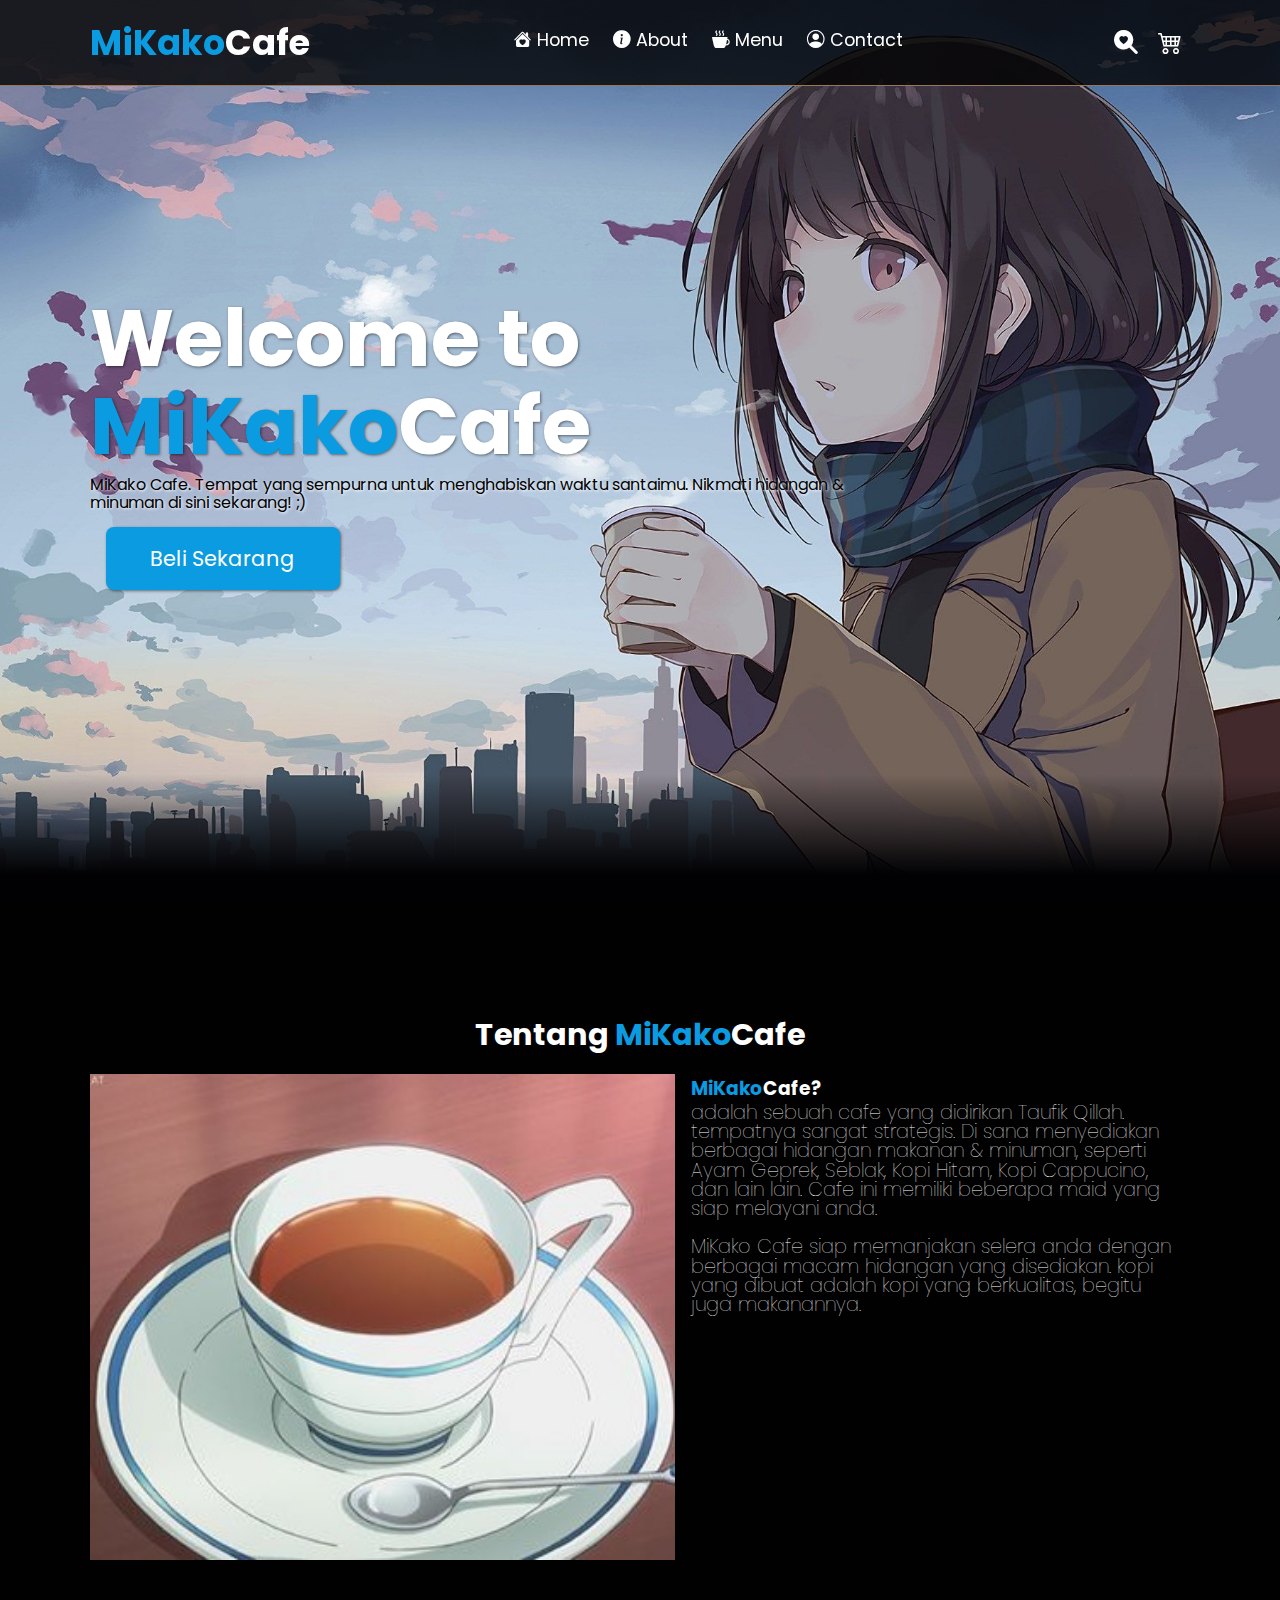
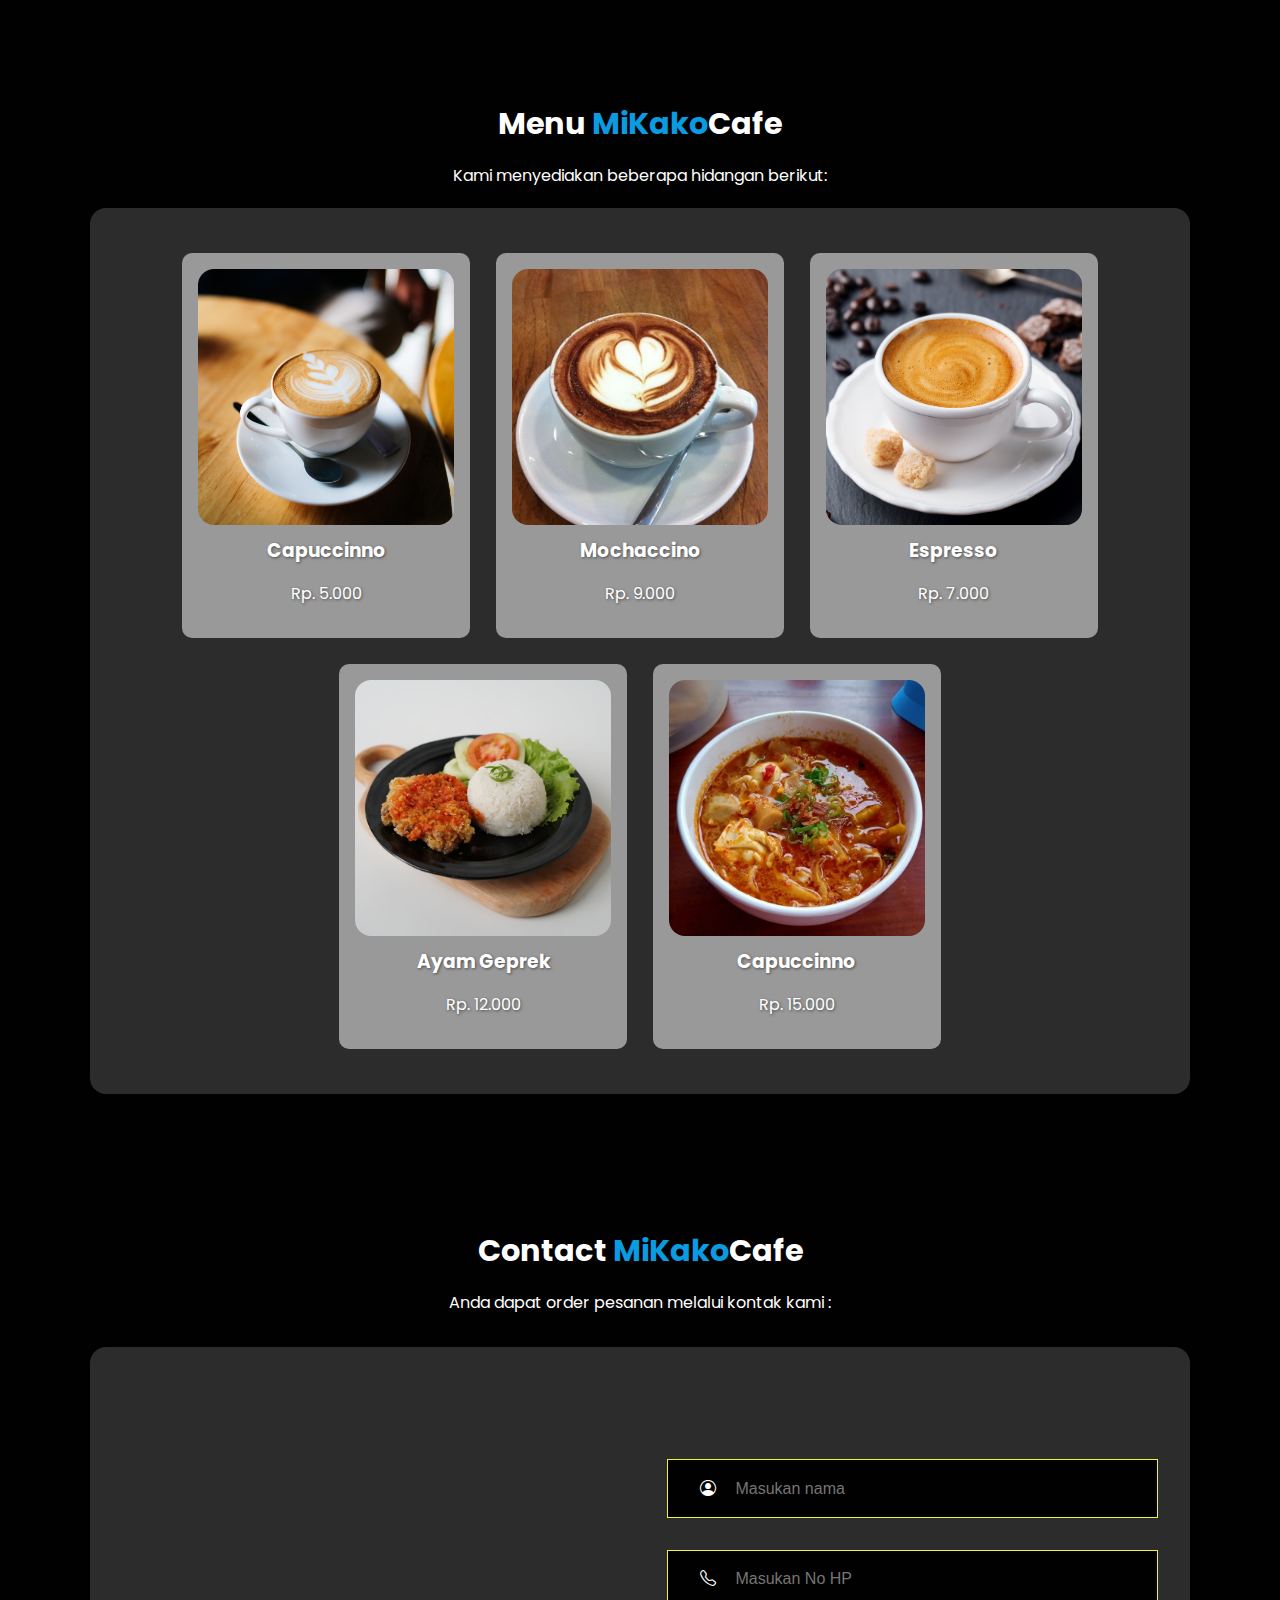
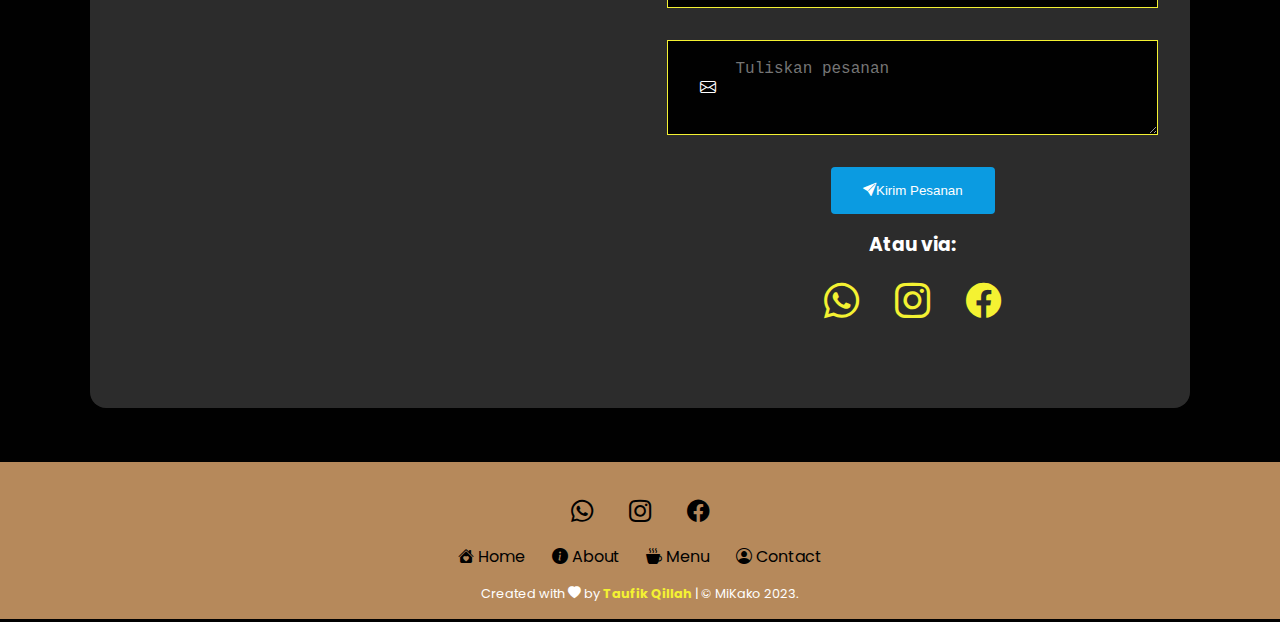
==== index.html @ 6ca2dc5d "Rename main.html to index.html" ====
<!DOCTYPE html>
<html lang="en">
<head>
	<meta charset="UTF-8">
	<meta name="viewport" content="width=device-width, initial-scale=1.0">
	<title>MiKako Cafe</title>
	<!-- Font API -->
	<link rel="preconnect" href="https://fonts.googleapis.com">
	<link rel="preconnect" href="https://fonts.gstatic.com" crossorigin>
	<link href="https://fonts.googleapis.com/css2?family=Poppins:wght@100;300;400;700&display=swap" rel="stylesheet">

	<!-- Icon -->
	<link rel="stylesheet" href="https://cdn.jsdelivr.net/npm/bootstrap-icons@1.10.5/font/bootstrap-icons.css">
	<!-- CSS Style -->
	<!-- <link href="https://cdn.jsdelivr.net/npm/bootstrap@5.3.0-alpha3/dist/css/bootstrap.min.css" rel="stylesheet" integrity="sha384-KK94CHFLLe+nY2dmCWGMq91rCGa5gtU4mk92HdvYe+M/SXH301p5ILy+dN9+nJOZ" crossorigin="anonymous"> -->

	<link rel="stylesheet" href="css/style.css">
</head>
<body>
	<!-- NAVBAR -->
	<nav class="navbar">
		<a href="#" class="navbar-logo">MiKako<span>Cafe</span></a>

		<div class="navbar-navigate">
			<a href="#home"><i class="bi bi-house-heart-fill"></i> Home</a>
			<a href="#about"><i class="bi bi-info-circle-fill"></i> About</a>
			<a href="#menu"><i class="bi bi-cup-hot-fill"></i> Menu</a>
			<a href="#contact"><i class="bi bi-person-circle"></i> Contact</a>
		</div>

		<div class="navex">
			<a href="#" id="search"><i class="bi bi-search-heart-fill"></i></a>
			<a href="#" id="cart"><i class="bi bi-cart4"></i></a>
			<div id="nav-menu"><i class="bi bi-list"></i></div>
		</div>
	</nav>
	<!-- /NAVBAR/ -->

	<!-- MAIN PAGE -->
	<section class="main" id="home">
		<main class="content">
			<h1>Welcome to <span class="br">MiKako<span class="clr">Cafe</span></span></h1>
			<p><span class="name">MiKako Cafe.</span> Tempat yang sempurna untuk menghabiskan waktu santaimu. Nikmati hidangan & minuman di sini sekarang! ;)</p>
			<a href="#" class="buy">Beli Sekarang</a>
		</main>
			
	</section>
	<!-- MAIN PAGES -->

	<section class="about" id="about">
		<h2>Tentang <span>MiKako</span>Cafe</h2>

		<div class="row">
			<div class="about-img">
				<img src="./assets/coffee.jpg" alt="coffe">
			</div>
			<div class="text">
				<h3><span>MiKako</span>Cafe?</h3>
				<p>adalah sebuah cafe yang didirikan Taufik Qillah. tempatnya sangat strategis. Di sana menyediakan berbagai hidangan makanan & minuman, seperti Ayam Geprek, Seblak, Kopi Hitam, Kopi Cappucino, dan lain lain. Cafe ini memiliki beberapa maid yang siap melayani anda. <br><br>
				MiKako Cafe siap memanjakan selera anda dengan berbagai macam hidangan yang disediakan. kopi yang dibuat adalah kopi yang berkualitas, begitu juga makanannya.</p>
			</div>
		</div>
	</section>


	<!-- Section Menu -->
	<section id="menu" class="menu">
		 	<h2>Menu <span>MiKako</span>Cafe</h2>
		 	<p>Kami menyediakan beberapa hidangan berikut:</p>

		 <div class="content">
		 	<div class="img-body">
		 		<div class="img-source">
		 			<img src="./assets/cappuccino.jpg" alt="Cappucinno Coffee">
		 		</div>
		 		<div class="img-info">
		 			<h3>Capuccinno</h3>
		 			<p>Rp. 5.000</p>
		 		</div>
		 	</div>
		 	<div class="img-body">
		 		<div class="img-source">
		 			<img src="./assets/mochaccino.png" alt="Mochaccino Coffee">
		 		</div>
		 		<div class="img-info">
		 			<h3>Mochaccino</h3>
		 			<p>Rp. 9.000</p>
		 		</div>
		 	</div>
		 	<div class="img-body">
		 		<div class="img-source">
		 			<img src="./assets/espresso.jpg" alt="Espresso Coffee">
		 		</div>
		 		<div class="img-info">
		 			<h3>Espresso</h3>
		 			<p>Rp. 7.000</p>
		 		</div>
		 	</div>
		 	<div class="img-body">
		 		<div class="img-source">
		 			<img src="./assets/Ayam-Geprek.jpg" alt="Ayam Geprek">
		 		</div>
		 		<div class="img-info">
		 			<h3>Ayam Geprek</h3>
		 			<p>Rp. 12.000</p>
		 		</div>
		 	</div>
		 	<div class="img-body">
		 		<div class="img-source">
		 			<img src="./assets/Seblak.jpg" alt="Seblak">
		 		</div>
		 		<div class="img-info">
		 			<h3>Capuccinno</h3>
		 			<p>Rp. 15.000</p>
		 		</div>
		 	</div>
		 </div>
	</section>

	<section class="contact" id="contact">
		<div class="exp">
		 	<h2>Contact <span>MiKako</span>Cafe</h2>
		 	<p>Anda dapat order pesanan melalui kontak kami :</p>
		 </div>
		 <div class="content">
		 	<iframe src="https://www.google.com/maps/embed?pb=!1m14!1m12!1m3!1d587.1115907371102!2d113.2519112178937!3d-8.142113310399528!2m3!1f0!2f0!3f0!3m2!1i1024!2i768!4f13.1!5e0!3m2!1sen!2sid!4v1684335080990!5m2!1sen!2sid" allowfullscreen="" loading="lazy" referrerpolicy="no-referrer-when-downgrade"></iframe>

		 	<form action="">
		 		<div class="input">
		 			<i class="bi bi-person-circle"></i>
		 			<input type="text" placeholder="Masukan nama" >
		 		</div>
		 		<div class="input">
		 			<i class="bi bi-telephone"></i>
		 			<input type="text" placeholder="Masukan No HP" >
		 		</div>
		 		<div class="input">
		 			<i class="bi bi-envelope"></i>
		 			<textarea name="pesan" id="" cols="30" rows="3" placeholder="Tuliskan pesanan"></textarea>
		 		</div>
		 		<button type="submit" class="btn"><i class="bi bi-send-fill"></i>Kirim Pesanan</button>
		 	<h3>Atau via:</h3>
		 	<div class="sosmed">
		 		<a href="https://wa.me/6283831853737"><i class="bi bi-whatsapp"></i></a>
		 		<a href="https://instagram.com/fritz_icarius"><i class="bi bi-instagram"></i></a>
		 		<a href="https://facebook.com/taufik.qillah.73"><i class="bi bi-facebook"></i></a>
		 	</div>
		 	</form>

		 </div>
	</section>
<!-- footer -->
<footer>
	<div class="sosmed">
		<a href="https://wa.me/6283831853737"><i class="bi bi-whatsapp"></i></a>
		 		<a href="https://instagram.com/fritz_icarius"><i class="bi bi-instagram"></i></a>
		 		<a href="https://facebook.com/taufik.qillah.73"><i class="bi bi-facebook"></i></a>
	</div>
	<div class="shortcut">
		<a href="#home"><i class="bi bi-house-heart-fill"></i> Home</a>
			<a href="#about"><i class="bi bi-info-circle-fill"></i> About</a>
			<a href="#menu"><i class="bi bi-cup-hot-fill"></i> Menu</a>
			<a href="#contact"><i class="bi bi-person-circle"></i> Contact</a>
	</div>
	<p>Created with <i class="bi bi-heart-fill"></i> by <a href="https://facebook.com/taufik.qillah.73">Taufik Qillah</a> | &copy; MiKako 2023.</p>
</footer>

	<script type="text/javascript" src="./utils/main.js"></script>
</body>
</html>
---- css/style.css ----
:root {
	--primary: #B6895B;
	--bg: #010101;
}
 * {
 	
 	margin: 0;
 	padding: 0;
 	box-sizing: border-box;
 	outline: none;
 	border: none;
 	text-decoration: none;
 	scroll-behavior: smooth;
 }

 body {
 	font-family: 'poppins', sans-serif;
 	background-color: var(--bg);
 	color: #fff;

 }

/* NAVBAR */
.navbar {
	display: flex;
	justify-content: space-between;
	align-items: center;
	padding: 1rem 7%;
	background-color: rgba(1, 1, 1, 0.8);
	border-bottom: 1px solid #9A7754;
	position: fixed;
	top: 0;
	left: 0;
	right: 0;
	z-index: 999;
}

.navbar-logo {
	font-size: 2.2rem;
	color: #0B9BE1;
	font-weight: bold;
}

.navbar-logo span {
	color: #fff;
}

.navbar-navigate a {
	color: #FFF;
	display: inline-block;
	font-size: 1.1rem;
	margin: 0 10px;
}

.navbar-navigate a:hover {
	color: #F4F232;
}



.navbar-navigate a::after {
	content: '';
	display: block;
	padding-bottom: 0.3rem;
	border-bottom: 0.1rem solid #F4F232;
	transform: scaleX(0);
	transition: 0.3s linear;
}

.navbar-navigate a:hover::after {
	transform: scaleX(1);

}

.navex a,
#nav-menu {
	color: #FFF;
	display: inline-block;
	font-size: 1.5rem;
	margin: 0 8px;
	transition: 0.5s ease;
}

.navex a:hover,
#nav-menu:hover {
	color: #F4F232;
	cursor: pointer;

}

#nav-menu {
	display: none;
}

/*Main page*/

.main {
	min-height: 100vh;
	display: flex;
	align-items: center;
	background-image: url('../assets/home.jpg');
	background-repeat: no-repeat;
	background-size: cover;
	background-position: center;
	position: relative;
}

.main::after {
	content: '';
	display: block;
	position: absolute;
	width: 100%;
	height: 28%;
	bottom: 0;
	background: linear-gradient(0deg, rgba(1, 1, 3, 1) 10%, rgba(225, 225, 225, 0) 50%);

}

#home .content {
	padding: 1.4rem 7%;
	max-width: 60rem;
}

#home .content h1 {
	font-size: 5em;
	color: #fff;
	text-shadow: 1px 1px 3px rgba(1, 1, 3, 0.5);
	line-height: 1.1;
}

#home .content h1 .br {
	color: #0B9BE1;
}

#home .content h1 .clr {
	color: #fff;
}

#home .content p {
	font-size: 1rem;
	line-height: 1.2;
	margin-top: 0.4rem;
	color: var(--bg);
	text-shadow: 1px 1px 3px #fff;
	line-height: 1.1;
;
}

#home .content .buy {
	margin: 1rem;
	display: inline-block;
	padding: 1rem 2.8rem;
	border-radius: 0.5rem;
	box-shadow: 1px 1px 3px rgba(1, 1, 3, 0.5);
	font-size: 1.3rem;
	color: #fff;
	background-color: #0B9BE1;
}

/* About page */
.about,
#menu,
#contact {
	padding: 7rem 7% 1.4rem;
}

.about h2,
#menu h2,
#contact h2 {
	text-align: center;
	font-size: 1.9rem;
	margin-bottom: 1rem;
}

.about h2 span,
#about .row .text h3 span,
#menu h2 span,
#contact h2 span {
	color: #0B9BE1;
}

#about .row {
	display: flex;
}

#about .row .about-img {
	flex: 1 1 40rem;
}

#about .row .about-img img {
	width: 100%;
}

#about .row .text {
	flex: 1 1 35rem;
	padding: 0 1rem;
}

#about .row .text p {
	font-size: 1.2rem;
	font-weight: 100;
	line-height: 1;
}
/* Menu Section */

.menu p,
#contact p {
  margin: auto;
  text-align: center;
  max-width: 35%;
}

.menu p,
#contact p {
	margin: 1rem auto;
}
#menu .content{
  display: flex;
  flex-wrap: wrap;
  justify-content: center;
  margin-top: 20px;
  background-color: #2C2C2C;
  border-radius: 1rem;
  padding: 2rem 0;
}

#menu .content .img-body {
	width: 18rem;
	display: inline-block;
	flex-direction: column;
	border-radius: 10px;
	justify-content: center;
	align-items: center;
	overflow: hidden;
	padding: 1rem;
	margin: 0.8rem;
	background-color: #999999;
	text-shadow: 1px 1px 3px rgba(1, 1, 3, 0.5);;
}

#menu .content .img-body .img-source {
	overflow: hidden;
	border-radius: 1rem;
	height: 16rem;

}

#menu .content .img-body img {
	width: 16rem;

	object-position: center;
	object-fit: cover;
	align-items: center;
	transition: 0.8s ease;
	box-shadow: 0 5px 25px rgba(1 1 1 / 15%);
}

#menu .content .img-body img:hover {
	transform: scale(1.1);
}

 
#menu .content .img-body {
	text-align: center;
}

#menu .content .img-body .img-info h3 {
	margin-top: 0.7rem;
}

/* contact section */
#contact .content {
	display: flex;
	margin-top: 2rem;
	background-color: #2C2C2C;
	border-radius: 1rem;
}

#contact .content iframe {
	flex: 1 1 40rem;
	width: 100%;
	object-fit: cover;
}

#contact .content form {
	flex: 1 1 40rem;
	text-align: center;
	padding: 5rem 2rem;
}

#contact .content form .input {
	display: flex;
	align-items: center;
	margin-top: 2rem;
	background-color: var(--bg);
	border: 1px solid #F4F232;
	padding-left: 2rem;
}

#contact .content form .input input,
#contact .content form .input textarea {
	width: 100%;
	padding: 1.2rem;
	font-size: 1rem;
	background: none;
	color: #fff;
}

#contact .content form button {
	margin-top: 2rem;
	display: inline-block;
	padding: 1rem 2rem;
	background-color: #0B9BE1;
	color: #fff;
	border-radius: 4px;
	cursor: pointer;
}

#contact .content form button:hover {
	background-color: #5CC0F1;
}

#contact .content form h3 {
	margin: 1rem;
}

#contact .content form .sosmed a {
	padding: 0 1rem;
	font-size: 2.2rem;
	color: #F4F232;
}

/* Footer */
footer {
	background-color: var(--primary);
	padding: 1rem 0;
	margin-top: 2rem;
	text-align: center;
}

footer .sosmed {
	padding: 1rem 0;
}

footer .sosmed a {
	color: var(--bg);
	font-size: 1.4rem;
	margin: 1rem;
}

footer .sosmed a:hover,
footer .shortcut a:hover {
	color: #F4F232;;
}

footer .shortcut a {
	color: var(--bg);
	font-size: 1rem;
	margin: 0.7rem;
}

footer p {
	font-size: 0.8rem;
	margin-top: 1rem;
}

footer p a {
	color: #F4F232;
	font-weight: 700;
}



/* MEDIA */
/* Tablet */

@media (max-width: 768px) {
	html {
		font-size: 65.5%;
	}

	#nav-menu {
		display: inline-block;

	}

	.navbar-navigate {
		position: absolute;
		top: 100%;
		right: -100%;
		background-color: #F1F1F1;
		width: 30rem;
		height: 100vh;
		transition: 0.3s;
		align-items: center;
	}

	.navbar-navigate.active {
		right: 0;
	}

	.navbar-navigate a {
		color: var(--bg);
		display: block;
		margin: 1.5rem;
		padding: 0.5rem;
		font-size: 2rem;
	}

	.navbar-navigate a::after {
		transform-origin: 0 0;
	}

	.navbar-navigate a:hover::after {
		transform: scaleX(0.2);
	}

	#about .row {
		flex-wrap: wrap;
	}

	#about .row .about-img img {
		height: 24rem;
		object-fit: cover;
		object-position: center;
	}

	#about .row .text {
		padding: 0;
	}	

	#about .row .text h3 {
		font-size: 1.5rem;
		padding: 0.8rem 0;
	}

	#about .row .text p {
		line-height: 1.2;
/*		font-size: 1rem;*/
	}

	#contact .content {
		flex-wrap: wrap;
	}

	#contact .content iframe {
		height: 38rem;
	}
}

/* HP */
@media (max-width: 450px) {
	html {
		font-size: 55.5%;
	}
}
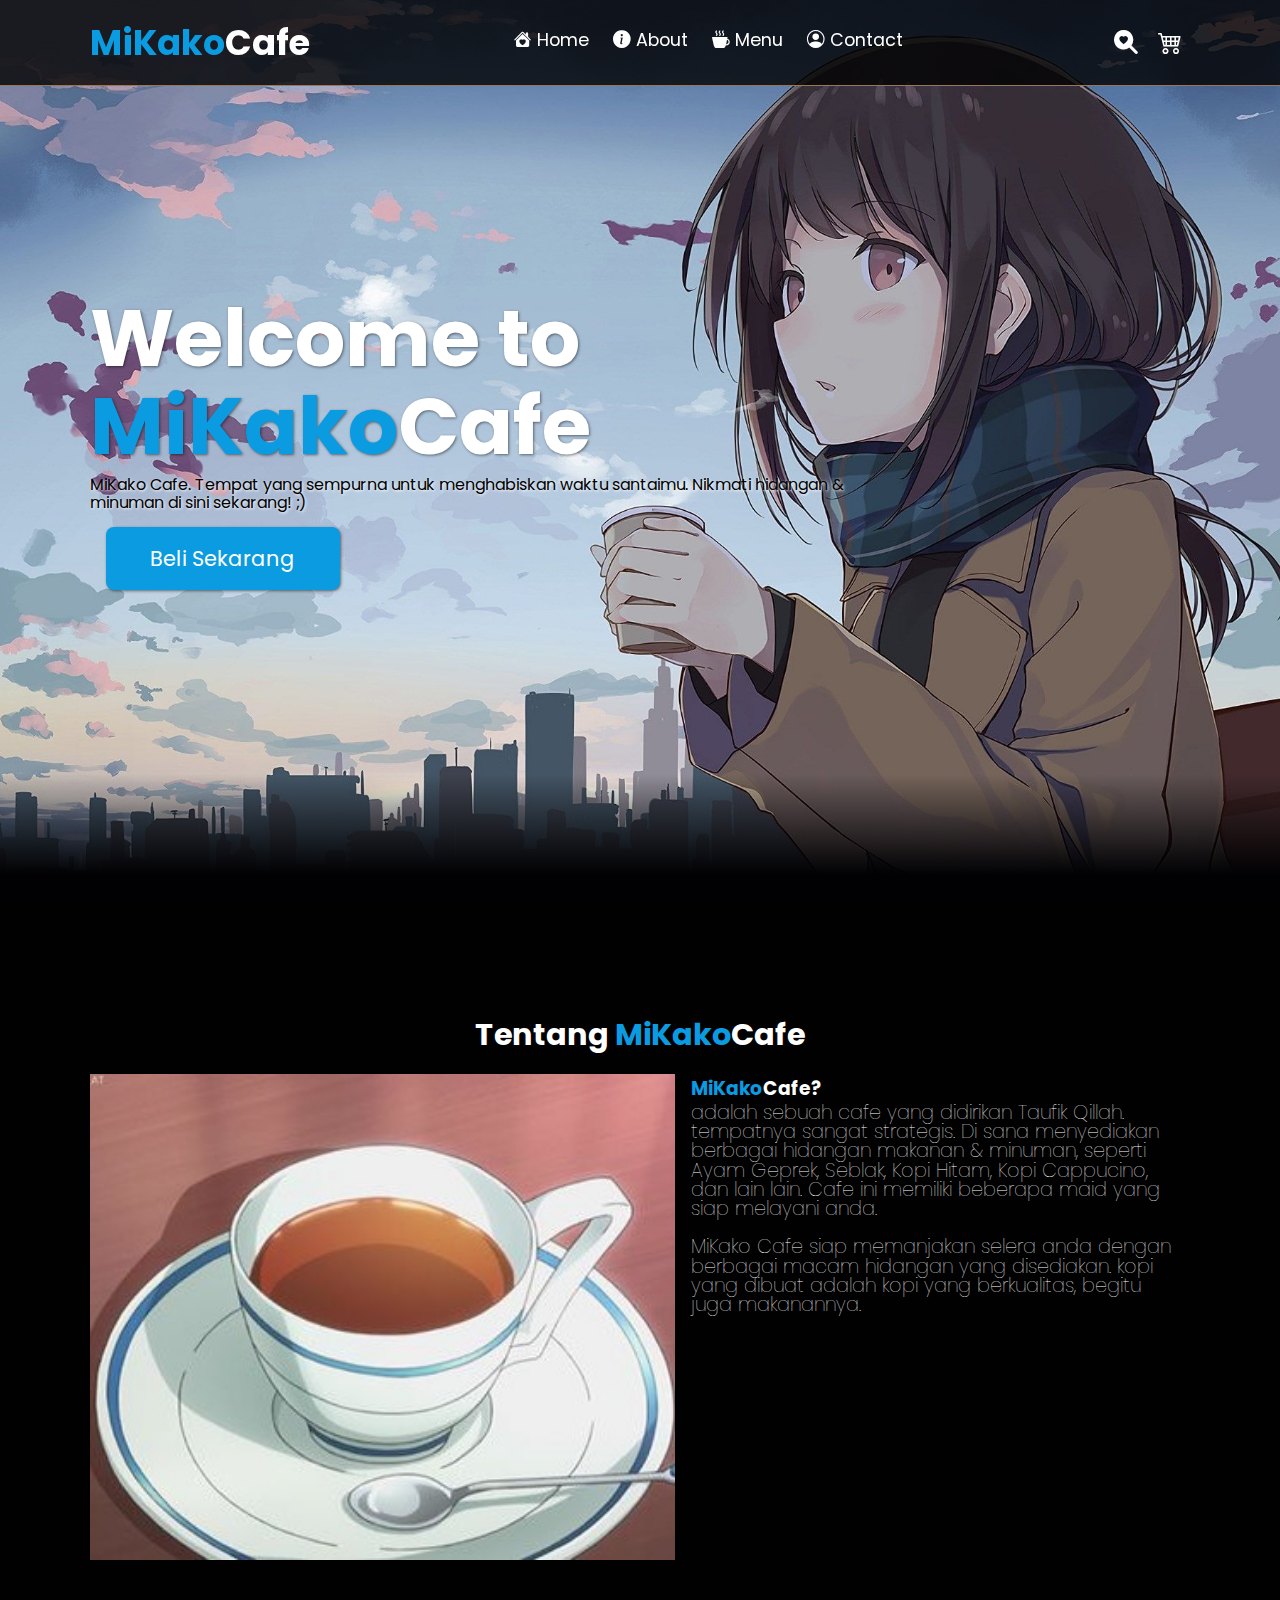
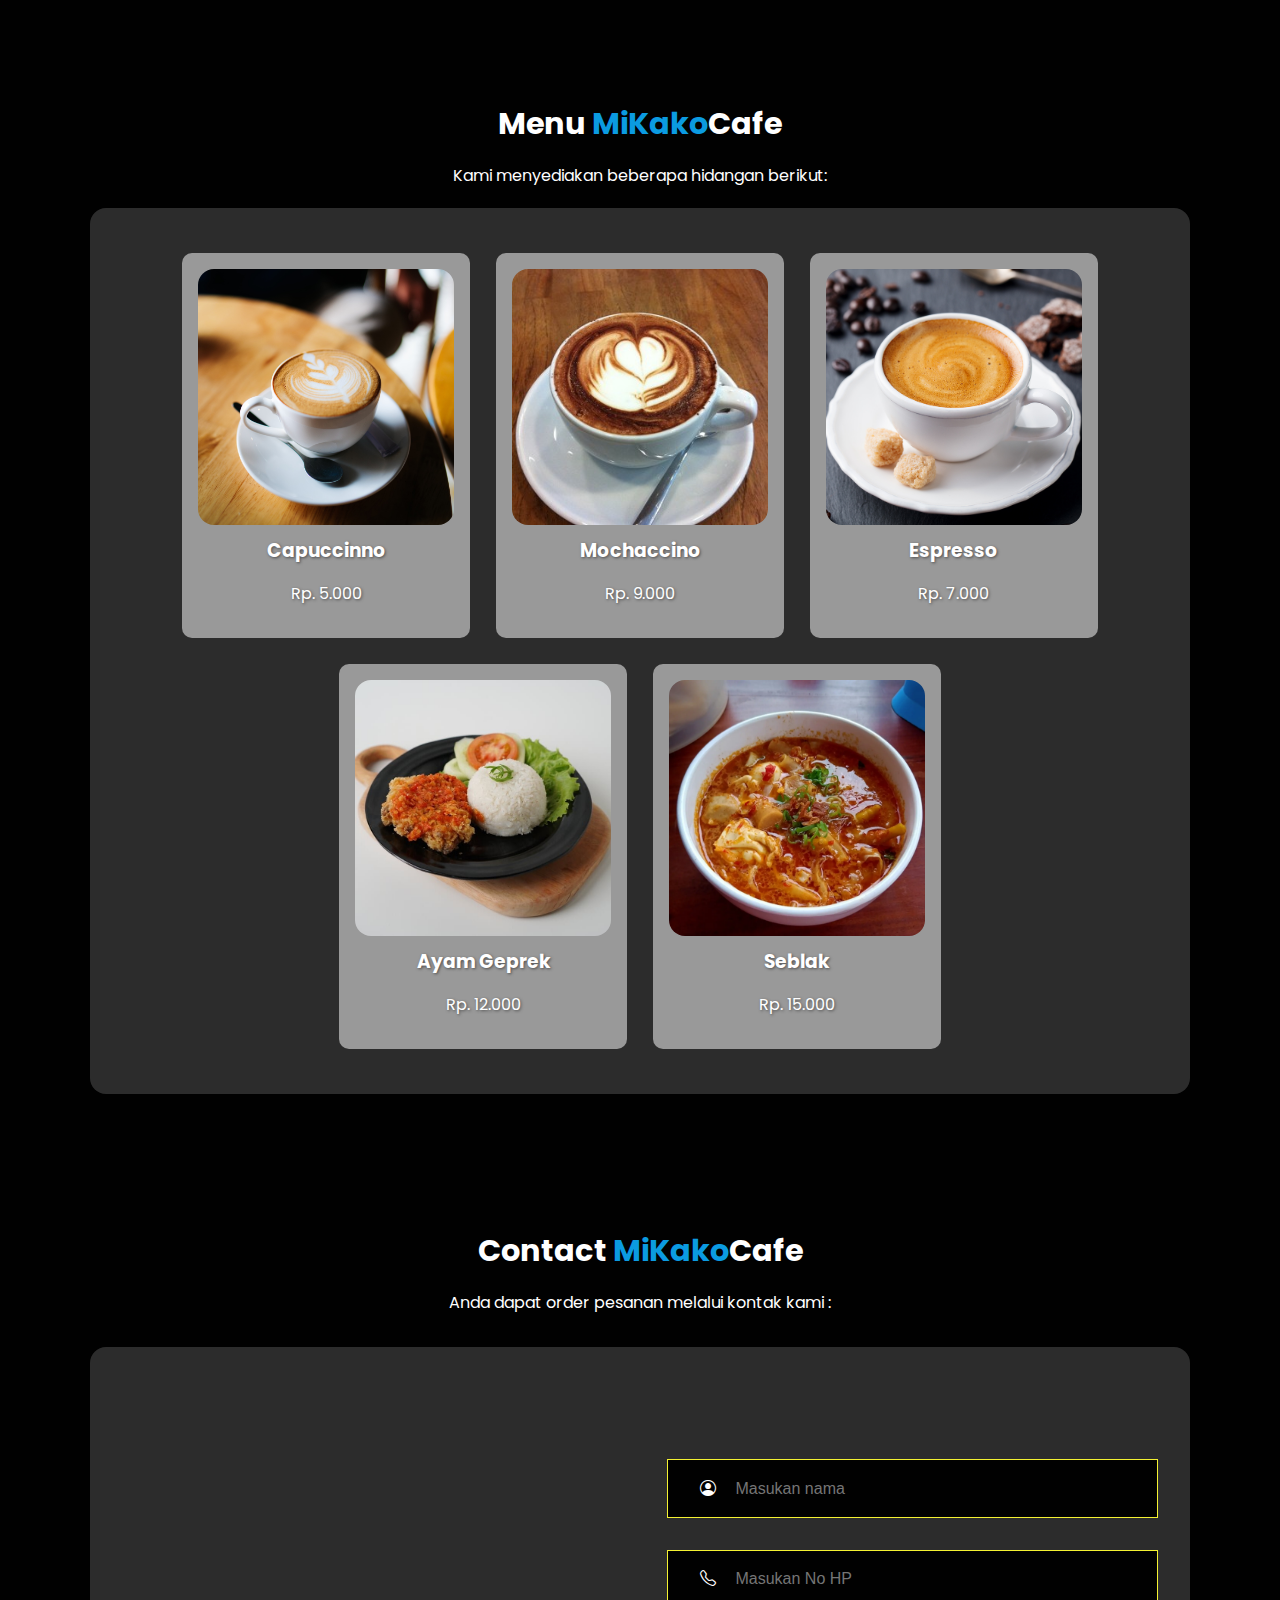
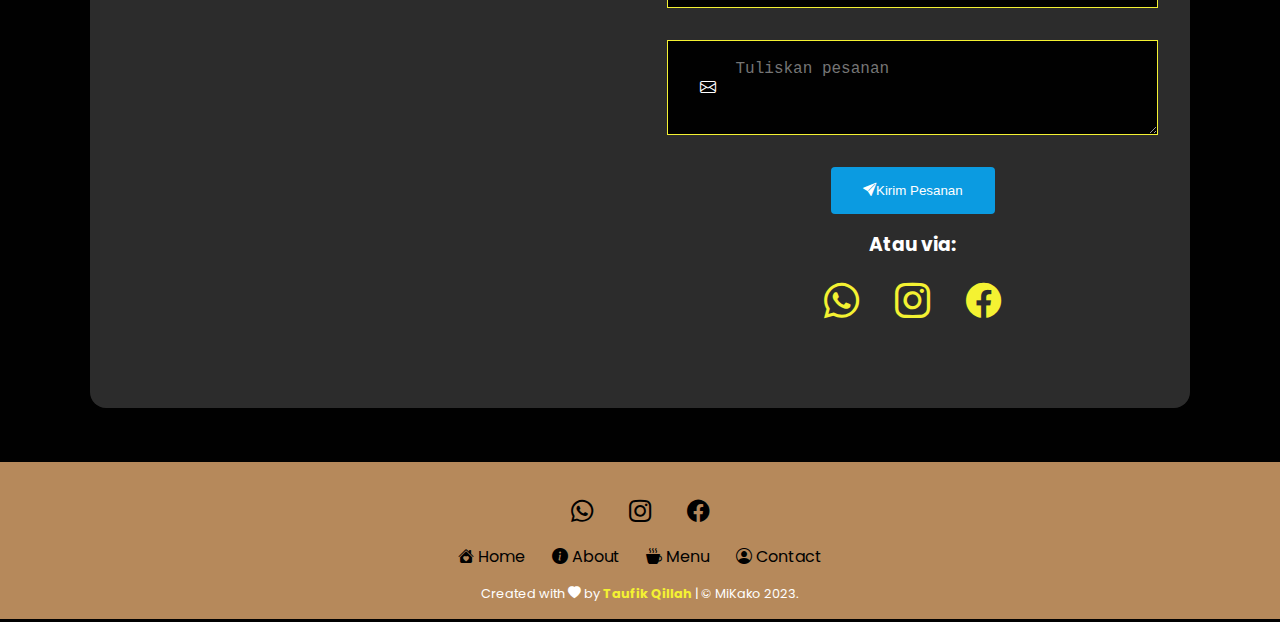
==== commit 40169221: "typo" ====
--- a/index.html
+++ b/index.html
@@ -110,7 +110,7 @@
 		 			<img src="./assets/Seblak.jpg" alt="Seblak">
 		 		</div>
 		 		<div class="img-info">
-		 			<h3>Capuccinno</h3>
+		 			<h3>Seblak</h3>
 		 			<p>Rp. 15.000</p>
 		 		</div>
 		 	</div>
